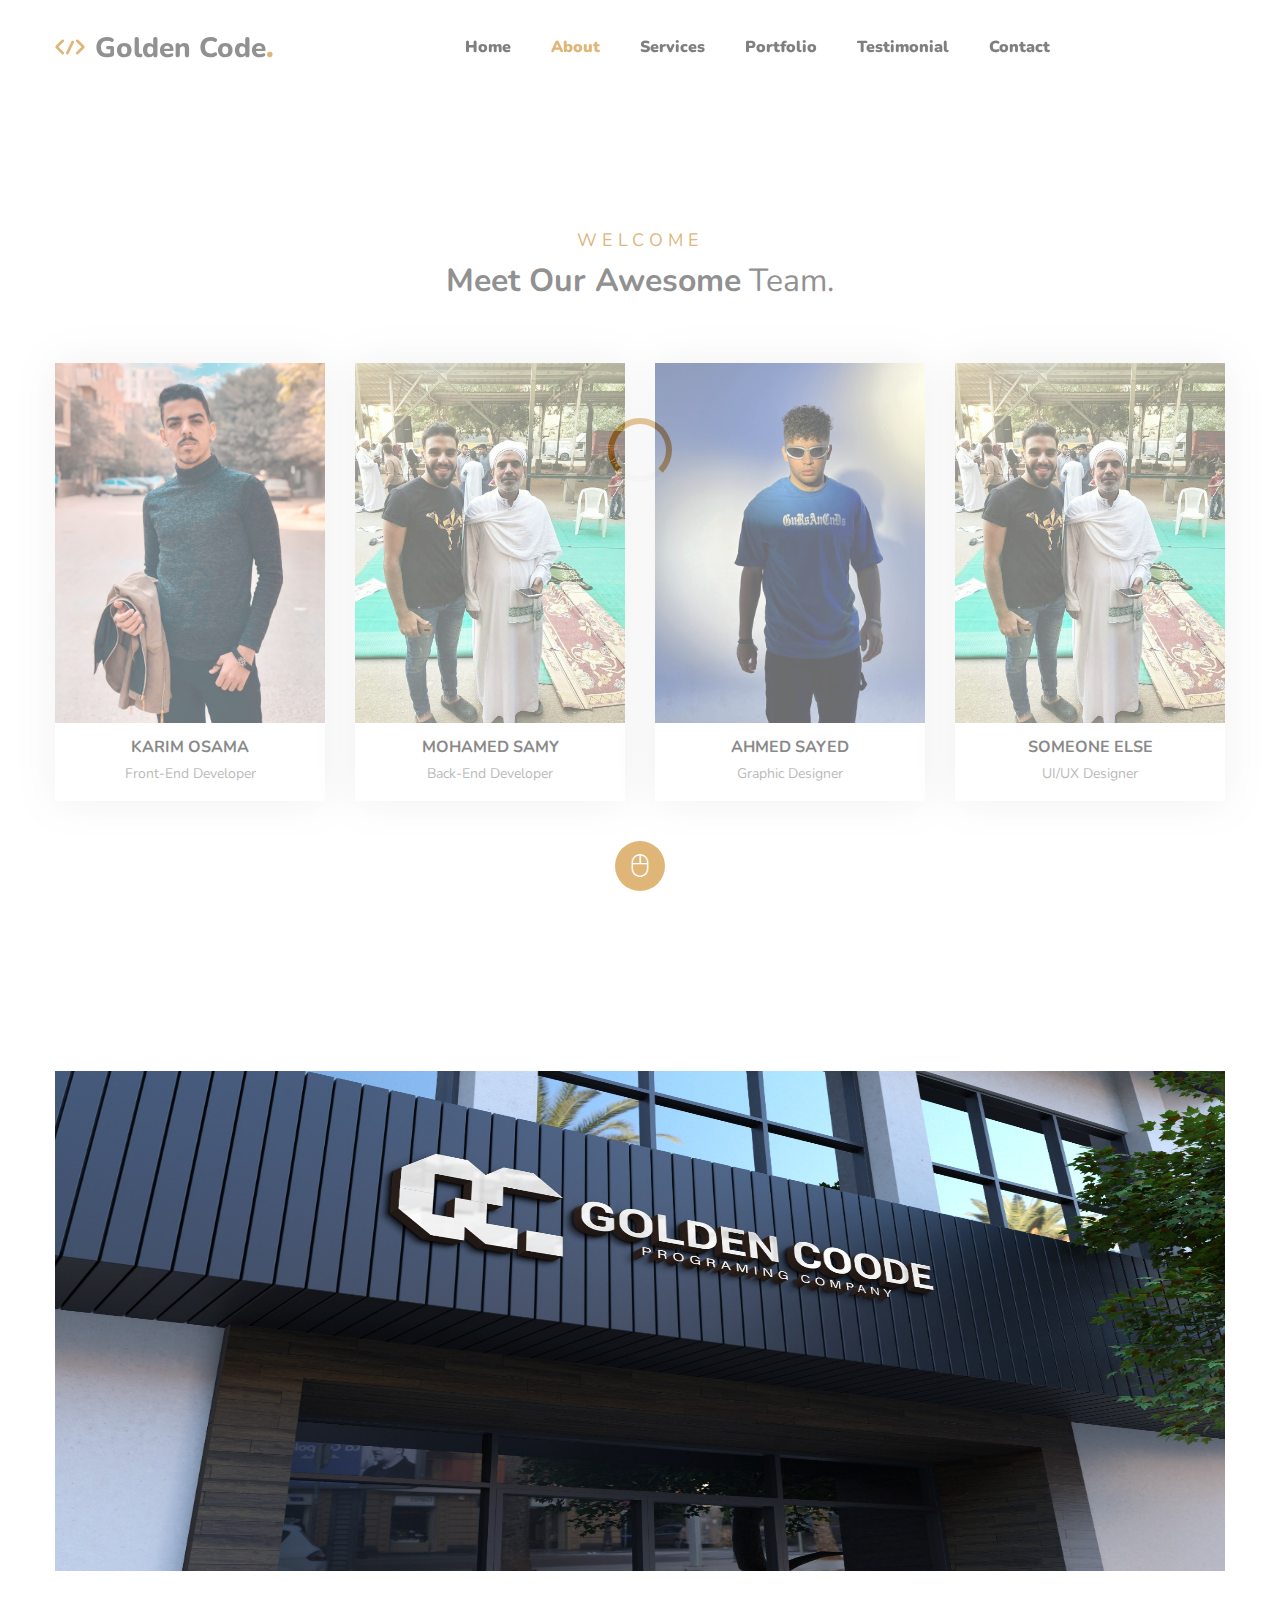
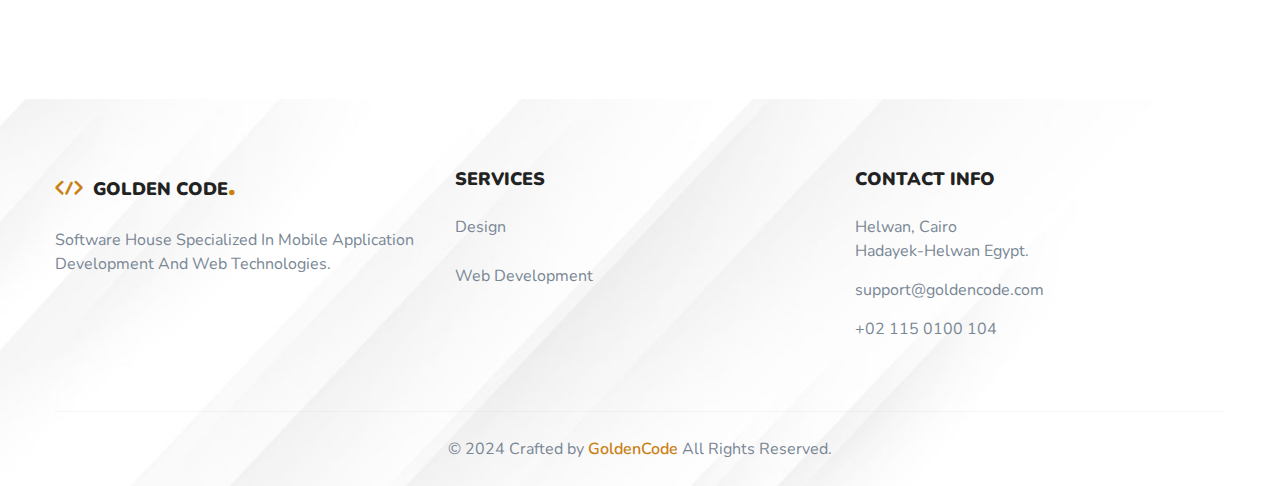
==== about.html @ af9af1d3 "gold" ====
<!doctype html>
<html class="no-js" lang="en">

<head>


    <meta charset="UTF-8">
    <meta name="viewport" content="width=device-width, initial-scale=1">
    <link rel="profile" href="https://gmpg.org/xfn/11">
    <meta name="viewport" content="width=device-width, initial-scale=1, maximum-scale=1">
    <!-- <link rel="shortcut icon" href="https://cems-it.com/wp-content/themes/cems/assets/imgs/fav.png" type="image/png"> -->
    <link rel="alternate" hreflang="ar" href="http://goldencoode.com/">
    <link rel="alternate" hreflang="en" href="http://goldencoode.com/">
    <link rel="alternate" hreflang="x-default" href="http://goldencoode.com">
    <title>Web Design Company In Egypt | Web Development Company In Egypt - Golden Code</title>
    <meta name="description"
        content="we are Golden Code Web Development Company In Egypt and Web Design Company In Egypt ,We provide the best UI/UX Design by following the latest trends of the market.">
    <meta name="robots" content="follow, index, max-snippet:-1, max-video-preview:-1, max-image-preview:large">
    <link rel="canonical" href="http://goldencoode.com/">
    <meta property="og:locale" content="en_US">
    <meta property="og:type" content="website">
    <meta property="og:title"
        content="Web Design Company In Egypt | Web Development Company In Egypt - Golden Code">
    <meta property="og:description"
        content="we are Golden Code Web Development Company In Egypt and Web Design Company In Egypt ,We provide the best UI/UX Design by following the latest trends of the market.">
    <meta property="og:url" content="http://goldencoode.com/">
    <meta property="og:site_name" content="Golden Code">
    <meta property="og:updated_time" content="2022-03-07T11:10:40+00:00">
    <meta property="article:published_time" content="2019-03-04T09:37:21+00:00">
    <meta property="article:modified_time" content="2022-03-07T11:10:40+00:00">
    <meta name="twitter:card" content="summary_large_image">
    <meta name="twitter:title"
        content="Web Design Company In Egypt | Web Development Company In Egypt - Golden Code">
    <meta name="twitter:description"
        content="we are Golden Code Web Development Company In Egypt and Web Design Company In Egypt ,We provide the best UI/UX Design by following the latest trends of the market.">
    <meta name="twitter:label1" content="Written by">
    <meta name="twitter:data1" content="admin">
    <meta name="twitter:label2" content="Time to read">
    <meta name="twitter:data2" content="1 minute">









    <!--====== Title ======-->
    <!-- <title>Golden Code</title> -->

    <meta name="description" content="">
    <meta name="viewport" content="width=device-width, initial-scale=1">

    <!--====== Favicon Icon ======-->
    <link rel="shortcut icon" href="assets/images/licon.svg" type="image/png">

    <!--====== Slick CSS ======-->
    <link rel="stylesheet" href="assets/css/slick.css">

    <!--====== Font Awesome CSS ======-->
    <link rel="stylesheet" href="assets/css/font-awesome.min.css">

    <!--====== Line Icons CSS ======-->
    <link rel="stylesheet" href="assets/css/LineIcons.css">

    <!--====== Animate CSS ======-->
    <link rel="stylesheet" href="assets/css/animate.css">

    <!--====== Magnific Popup CSS ======-->
    <link rel="stylesheet" href="assets/css/magnific-popup.css">

    <!--====== Bootstrap CSS ======-->
    <link rel="stylesheet" href="assets/css/bootstrap.min.css">

    <!--====== Default CSS ======-->
    <link rel="stylesheet" href="assets/css/default.css">

    <!--====== Style CSS ======-->
    <link rel="stylesheet" href="assets/css/style.css">

</head>

<body>
    <!--[if IE]>
    <p class="browserupgrade">You are using an <strong>outdated</strong> browser. Please <a href="https://browsehappy.com/">upgrade your browser</a> to improve your experience and security.</p>
  <![endif]-->


    <!--====== PRELOADER PART START ======-->

    <div class="preloader">
        <div class="loader">
            <div class="ytp-spinner">
                <div class="ytp-spinner-container">
                    <div class="ytp-spinner-rotator">
                        <div class="ytp-spinner-left">
                            <div class="ytp-spinner-circle"></div>
                        </div>
                        <div class="ytp-spinner-right">
                            <div class="ytp-spinner-circle"></div>
                        </div>
                    </div>
                </div>
            </div>
        </div>
    </div>

    <!--====== PRELOADER PART ENDS ======-->

    <!--====== HEADER PART START ======-->

    <header class="header-area">
        <div class="navbar-area headroom">
            <div class="container">
                <div class="row">
                    <div class="col-lg-12">
                        <nav class="navbar navbar-expand-lg">
                            <a class="navbar-brand" href="index.html">
                                <h3><i class="lni lni-code goldi"></i>Golden Code<span class="gold">.</spanc>
                                </h3>
                                <!-- <img src="assets/images/logo.png" alt="Logo"> -->
                            </a>
                            <button class="navbar-toggler" type="button" data-toggle="collapse"
                                data-target="#navbarSupportedContent" aria-controls="navbarSupportedContent"
                                aria-expanded="false" aria-label="Toggle navigation">
                                <span class="toggler-icon"></span>
                                <span class="toggler-icon"></span>
                                <span class="toggler-icon"></span>
                            </button>

                            <div class="collapse navbar-collapse sub-menu-bar" id="navbarSupportedContent">
                                <ul id="nav" class="navbar-nav m-auto">
                                    <li class="nav-item">
                                        <a href="./index.html">Home</a>
                                    </li>
                                    <li class="nav-item active">
                                        <a href="#">About </a>
                                    </li>
                                    <li class="nav-item">
                                        <a href="./index.html#services">Services</a>
                                    </li>
                                    <li class="nav-item">
                                        <a href="./index.html#portfolio">Portfolio</a>
                                    </li>
                                    <li class="nav-item">
                                        <a href="./index.html#testimonial">Testimonial</a>
                                    </li>
                                    <li class="nav-item">
                                        <a href="./index.html#contact">Contact</a>
                                    </li>
                                    <!-- <li class="nav-item dropdown">
                                        <a class="nav-link dropdown-toggle" href="#" id="navbarDropdown2" role="button" data-toggle="dropdown" aria-haspopup="true" aria-expanded="false">
                                        <i class="lni lni-world"></i>
                                        </a>
                                        <div class="dropdown-menu" aria-labelledby="navbarDropdown2">
                                        <a class="dropdown-item" href="./index_ar.html">العربية</a>
                                        <a class="dropdown-item" href="#">English</a>
                                        </div>
                                    </li>    -->
                                </ul>
                            </div> <!-- navbar collapse -->

                            <!-- <div class="navbar-btn d-none d-sm-inline-block">
                                <a class="main-btn" data-scroll-nav="0" href="#pricing">Download</a>
                            </div> -->
                        </nav> <!-- navbar -->
                    </div>
                </div> <!-- row -->
            </div> <!-- container -->
        </div> <!-- navbar area -->
    </header>

    <!--====== HEADER PART ENDS ======-->

    <!--====== ABOUT PART START ======-->

    <section id="about" class="about-area pt-115 pb-5">
        <div class="container">
            <div class="row justify-content-center">
                <div class="col-lg-12 pt-115">
                    <div class="about-title text-center wow fadeInUp pb-5" data-wow-duration="1s" data-wow-delay="0.3s">
                        <h6 class="welcome">WELCOME</h6>
                        <h3 class="title"><span>Meet Our Awesome </span> Team.</h3>
                    </div>
                </div>
                <div class="col-sm-6 col-md-6 col-lg-3">
            <!-- Team Item Starts -->
            <div class="team-item text-center wow fadeInRight" data-wow-delay="0.3s">
              <div class="team-img">
                <img class="img-fluid" src="assets/images/about/cyborg.JPG" alt="karim">
                <div class="team-overlay">
                  <div class="overlay-social-icon text-center">
                    <ul class="social-icons">
                      <li> <a target="_blank" href="https://www.facebook.com/karim.osama.585112/"><i class="lni-facebook-filled" aria-hidden="true"></i></a></li>
                      <li> <a target="_blank" href="https://www.instagram.com/karim_0osama/"><i class="lni-instagram-filled" aria-hidden="true"></i></a></li>
                      <li> <a target="_blank" href="https://cybor9.netlify.app/"><i class="lni-world" aria-hidden="true"></i></a></li>
                    </ul>
                  </div>
                </div>
              </div>
              <div class="info-text">
                <h3><a href="#">Karim Osama</a></h3>
                <p>Front-End Developer</p>
              </div>
            </div>
            <!-- Team Item Ends -->
                </div>
                <div class="col-sm-6 col-md-6 col-lg-3">
                    <!-- Team Item Starts -->
                    <div class="team-item text-center wow fadeInRight" data-wow-delay="0.3s">
                    <div class="team-img">
                        <img class="img-fluid" src="assets/images/about/sharo.jpg" alt="Mohamed Samy">
                        <div class="team-overlay">
                        <div class="overlay-social-icon text-center">
                            <ul class="social-icons">
                            <li> <a target="_blank" href="https://www.facebook.com/sharo5an1"><i class="lni-facebook-filled" aria-hidden="true"></i></a></li>
                            <li> <a target="_blank" href="https://www.instagram.com/mohamed_samy_17/"><i class="lni-instagram-filled" aria-hidden="true"></i></a></li>
                            <li> <a target="_blank" href="#"><i class="lni-world" aria-hidden="true"></i></a></li>
                            </ul>
                        </div>
                        </div>
                    </div>
                    <div class="info-text">
                        <h3><a href="#">Mohamed Samy</a></h3>
                        <p>Back-End Developer</p>
                    </div>
                    </div>
                    <!-- Team Item Ends -->
                </div>
                <div class="col-sm-6 col-md-6 col-lg-3">
                    <!-- Team Item Starts -->
                    <div class="team-item text-center wow fadeInRight" data-wow-delay="0.3s">
                    <div class="team-img">
                        <img class="img-fluid" src="assets/images/about/cyrus.jpg" alt="Cyrus">
                        <div class="team-overlay">
                        <div class="overlay-social-icon text-center">
                            <ul class="social-icons">
                            <li> <a target="_blank" href="https://www.facebook.com/ahmeed.cyrus"><i class="lni-facebook-filled" aria-hidden="true"></i></a></li>
                            <li> <a target="_blank" href="https://www.instagram.com/cyrus.photographer/"><i class="lni-instagram-filled" aria-hidden="true"></i></a></li>
                            <li> <a target="_blank" href="#"><i class="lni-twitter-filled" aria-hidden="true"></i></a></li>
                            </ul>
                        </div>
                        </div>
                    </div>
                    <div class="info-text">
                        <h3><a href="#">Ahmed Sayed</a></h3>
                        <p>Graphic Designer</p>
                    </div>
                    </div>
                    <!-- Team Item Ends -->
                </div>
                <div class="col-sm-6 col-md-6 col-lg-3">
                    <!-- Team Item Starts -->
                    <div class="team-item text-center wow fadeInRight" data-wow-delay="0.3s">
                    <div class="team-img">
                        <img class="img-fluid" src="assets/images/about/sharo.jpg" alt="Cyrus">
                        <div class="team-overlay">
                        <div class="overlay-social-icon text-center">
                            <ul class="social-icons">
                            <li> <a target="_blank" href="https://www.facebook.com/ahmeed.cyrus"><i class="lni-facebook-filled" aria-hidden="true"></i></a></li>
                            <li> <a target="_blank" href="#"><i class="lni-instagram-filled" aria-hidden="true"></i></a></li>
                            <li> <a target="_blank" href="#"><i class="lni-twitter-filled" aria-hidden="true"></i></a></li>
                            </ul>
                        </div>
                        </div>
                    </div>
                    <div class="info-text">
                        <h3><a href="#">SomeOne Else</a></h3>
                        <p>UI/UX Designer</p>
                    </div>
                    </div>
                    <!-- Team Item Ends -->
                </div>

                    <div class="slide-down"><i class="lni lni-mouse"></i></div>
                    
                <div class="col-lg-12 pt-115">
                    <div class="about-title text-center wow fadeInUp pb-3" data-wow-duration="1s" data-wow-delay="0.3s">
                        <h3 class="title"><span>Our Company </span></h3>
                    </div>
                    <div class="company-img">
                        <img src="./assets/images/about/company.jpg" alt="company">
                    </div>
                </div>
                <div class="col-lg-4 col-md-4">
                        <div class="single-contact-info contact-color-2 mt-30 d-flex  wow fadeInUp"
                            data-wow-duration="1s" data-wow-delay="0.6s">
                            <div class="contact-info-icon">
                                <i class="lni-envelope"></i>
                            </div>
                            <div class="contact-info-content media-body">
                                <!-- <p class="text">hello@uideck.com</p> -->
                                <p class="text">support@goldencoode.com</p>
                            </div>
                        </div> <!-- single contact info -->
                    </div>
                    <div class="col-lg-4 col-md-4">
                        <div class="single-contact-info contact-color-3 mt-30 d-flex  wow fadeInUp"
                            data-wow-duration="1s" data-wow-delay="0.9s">
                            <div class="contact-info-icon">
                                <i class="lni-phone"></i>
                            </div>
                            <div class="contact-info-content media-body">
                                <p class="text">+02 115 0100 104</p>
                                <!-- <p class="text">+88 999 5555 444</p> -->
                            </div>
                        </div> <!-- single contact info -->
                    </div>
                    <div class="col-lg-4 col-md-4">
                        <div class="single-contact-info contact-color-3 mt-30 d-flex  wow fadeInUp"
                            data-wow-duration="1s" data-wow-delay="0.9s">
                            <div class="contact-info-icon">
                                <i class="lni-phone"></i>
                            </div>
                            <div class="contact-info-content media-body">
                                <p class="text">+02 112 4762 799</p>
                                <!-- <p class="text">+88 999 5555 444</p> -->
                            </div>
                        </div> <!-- single contact info -->
                    </div>
            </div> <!-- row --> <!-- row -->
        </div> <!-- container -->
    </section>
    <!--====== ABOUT PART ENDS ======-->


    <!--====== FOOTER PART START ======-->

    <footer id="footer" class="footer-area bg_cover" style="background-image: url(assets/images/footer-bg.jpg)">
        <div class="container">
            <div class="footer-widget pt-30 pb-70">
                <div class="row">
                    <div class="col-lg-4 col-sm-6 order-sm-1 order-lg-1">
                        <div class="footer-about pt-40">
                            <a href="#">
                                <div class="footer-title">
                                    <h5 class="title"><i class="lni lni-code goldi"></i>Golden Code<span
                                            class="gold">.</span></h5>
                                </div>
                            </a>
                            <p class="text">Software House Specialized In Mobile Application Development And Web
                                Technologies.</p>
                        </div> <!-- footer about -->
                    </div>
                    <div class="col-lg-4 col-sm-6 order-sm-3 order-lg-2">
                        <div class="footer-link pt-40">
                            <div class="footer-title">
                                <h5 class="title">Services</h5>
                            </div>
                            <ul>
                                <li> <a target="_blank" href="#">Design</a></li>
                                <!-- <li> <a target="_blank" href="#">Digital Marketing</a></li> -->
                                <!-- <li> <a target="_blank" href="#">Ios Analysis</a></li> -->
                                <li> <a target="_blank" href="#">Web Development</a></li>
                            </ul>
                        </div> <!-- footer link -->
                    </div>
                    <!-- <div class="col-lg-3 col-sm-6 order-sm-4 order-lg-3">
                        <div class="footer-link pt-40">
                            <div class="footer-title">
                                <h5 class="title">About Us</h5>
                            </div>
                            <ul>
                                <li> <a target="_blank" href="#">Overview</a></li>
                                <li> <a target="_blank" href="#">Why us</a></li>
                                <li> <a target="_blank" href="#">Awards & Recognitions</a></li>
                                <li> <a target="_blank" href="#">Team</a></li>
                            </ul>
                        </div>
                    </div> -->
                    <div class="col-lg-4 col-sm-6 order-sm-2 order-lg-4">
                        <div class="footer-contact pt-40">
                            <div class="footer-title">
                                <h5 class="title">Contact Info</h5>
                            </div>
                            <div class="contact pt-10">
                                <p class="text">Helwan, Cairo<br>
                                    Hadayek-Helwan Egypt.</p>
                                <p class="text">support@goldencode.com</p>
                                <p class="text">+02 115 0100 104</p>
                                <!-- <p class="text">+02 112 4762 799 </p> -->

                                <!-- <ul class="social mt-40">
                                    <li> <a target="_blank" href="#"><i class="lni-facebook"></i></a></li>
                                    <li> <a target="_blank" href="#"><i class="lni-twitter"></i></a></li>
                                    <li> <a target="_blank" href="#"><i class="lni-instagram"></i></a></li>
                                    <li> <a target="_blank" href="#"><i class="lni-linkedin"></i></a></li>
                                </ul> -->
                            </div> <!-- contact -->
                        </div> <!-- footer contact -->
                    </div>
                </div> <!-- row -->
            </div> <!-- footer widget -->
            <div class="footer-copyright text-center">
                <p class="text">© 2024 Crafted by <a href="https://goldencode.com" rel="nofollow">GoldenCode</a> All
                    Rights
                    Reserved.</p>
            </div>
        </div> <!-- container -->
    </footer>

    <!--====== FOOTER PART ENDS ======-->

    <!--====== Dark Mode ======-->

    <!-- <button class="dark-btn"><i class="lni lni-night"></i></button> -->

    <!--====== Dark Mode ======-->

    <!--====== BACK TOP TOP PART START ======-->

    <a href="#" class="back-to-top"><i class="lni-chevron-up"></i></a>

    <!--====== BACK TOP TOP PART ENDS ======-->




    <!--====== Jquery js ======-->
    <script src="assets/js/vendor/jquery-1.12.4.min.js"></script>
    <script src="assets/js/vendor/modernizr-3.7.1.min.js"></script>

    <!--====== Bootstrap js ======-->
    <script src="assets/js/popper.min.js"></script>
    <script src="assets/js/bootstrap.min.js"></script>

    <!--====== Slick js ======-->
    <script src="assets/js/slick.min.js"></script>

    <!--====== Isotope js ======-->
    <script src="assets/js/imagesloaded.pkgd.min.js"></script>
    <script src="assets/js/isotope.pkgd.min.js"></script>

    <!--====== Counter Up js ======-->
    <script src="assets/js/waypoints.min.js"></script>
    <script src="assets/js/jquery.counterup.min.js"></script>

    <!--====== Circles js ======-->
    <script src="assets/js/circles.min.js"></script>

    <!--====== Appear js ======-->
    <script src="assets/js/jquery.appear.min.js"></script>

    <!--====== WOW js ======-->
    <script src="assets/js/wow.min.js"></script>

    <!--====== Headroom js ======-->
    <script src="assets/js/headroom.min.js"></script>

    <!--====== Jquery Nav js ======-->
    <script src="assets/js/jquery.nav.js"></script>

    <!--====== Scroll It js ======-->
    <script src="assets/js/scrollIt.min.js"></script>

    <!--====== Magnific Popup js ======-->
    <script src="assets/js/jquery.magnific-popup.min.js"></script>

    <!--====== Main js ======-->
    <script src="assets/js/main.js"></script>

</body>

</html>
---- assets/css/default.css ----
/* Deafult Margin & Padding */
/*-- Margin Top --*/
.mt-5 {
	margin-top: 5px;
}
.mt-10 {
	margin-top: 10px;
}
.mt-15 {
	margin-top: 15px;
}
.mt-20 {
	margin-top: 20px;
}
.mt-25 {
	margin-top: 25px;
}
.mt-30 {
	margin-top: 30px;
}
.mt-35 {
	margin-top: 35px;
}
.mt-40 {
	margin-top: 40px;
}
.mt-45 {
	margin-top: 45px;
}
.mt-50 {
	margin-top: 50px;
}
.mt-55 {
	margin-top: 55px;
}
.mt-60 {
	margin-top: 60px;
}
.mt-65 {
	margin-top: 65px;
}
.mt-70 {
	margin-top: 70px;
}
.mt-75 {
	margin-top: 75px;
}
.mt-80 {
	margin-top: 80px;
}
.mt-85 {
	margin-top: 85px;
}
.mt-90 {
	margin-top: 90px;
}
.mt-95 {
	margin-top: 95px;
}
.mt-100 {
	margin-top: 100px;
}
.mt-105 {
	margin-top: 105px;
}
.mt-110 {
	margin-top: 110px;
}
.mt-115 {
	margin-top: 115px;
}
.mt-120 {
	margin-top: 120px;
}
.mt-125 {
	margin-top: 125px;
}
.mt-130 {
	margin-top: 130px;
}
.mt-135 {
	margin-top: 135px;
}
.mt-140 {
	margin-top: 140px;
}
.mt-145 {
	margin-top: 145px;
}
.mt-150 {
	margin-top: 150px;
}
.mt-155 {
	margin-top: 155px;
}
.mt-160 {
	margin-top: 160px;
}
.mt-165 {
	margin-top: 165px;
}
.mt-170 {
	margin-top: 170px;
}
.mt-175 {
	margin-top: 175px;
}
.mt-180 {
	margin-top: 180px;
}
.mt-185 {
	margin-top: 185px;
}
.mt-190 {
	margin-top: 190px;
}
.mt-195 {
	margin-top: 195px;
}
.mt-200 {
	margin-top: 200px;
}
/*-- Margin Bottom --*/

.mb-5 {
	margin-bottom: 5px;
}
.mb-10 {
	margin-bottom: 10px;
}
.mb-15 {
	margin-bottom: 15px;
}
.mb-20 {
	margin-bottom: 20px;
}
.mb-25 {
	margin-bottom: 25px;
}
.mb-30 {
	margin-bottom: 30px;
}
.mb-35 {
	margin-bottom: 35px;
}
.mb-40 {
	margin-bottom: 40px;
}
.mb-45 {
	margin-bottom: 45px;
}
.mb-50 {
	margin-bottom: 50px;
}
.mb-55 {
	margin-bottom: 55px;
}
.mb-60 {
	margin-bottom: 60px;
}
.mb-65 {
	margin-bottom: 65px;
}
.mb-70 {
	margin-bottom: 70px;
}
.mb-75 {
	margin-bottom: 75px;
}
.mb-80 {
	margin-bottom: 80px;
}
.mb-85 {
	margin-bottom: 85px;
}
.mb-90 {
	margin-bottom: 90px;
}
.mb-95 {
	margin-bottom: 95px;
}
.mb-100 {
	margin-bottom: 100px;
}
.mb-105 {
	margin-bottom: 105px;
}
.mb-110 {
	margin-bottom: 110px;
}
.mb-115 {
	margin-bottom: 115px;
}
.mb-120 {
	margin-bottom: 120px;
}
.mb-125 {
	margin-bottom: 125px;
}
.mb-130 {
	margin-bottom: 130px;
}
.mb-135 {
	margin-bottom: 135px;
}
.mb-140 {
	margin-bottom: 140px;
}
.mb-145 {
	margin-bottom: 145px;
}
.mb-150 {
	margin-bottom: 150px;
}
.mb-155 {
	margin-bottom: 155px;
}
.mb-160 {
	margin-bottom: 160px;
}
.mb-165 {
	margin-bottom: 165px;
}
.mb-170 {
	margin-bottom: 170px;
}
.mb-175 {
	margin-bottom: 175px;
}
.mb-180 {
	margin-bottom: 180px;
}
.mb-185 {
	margin-bottom: 185px;
}
.mb-190 {
	margin-bottom: 190px;
}
.mb-195 {
	margin-bottom: 195px;
}
.mb-200 {
	margin-bottom: 200px;
}
/*-- margin left --*/
.ml-5 {
	margin-left: 5px;
}
.ml-10 {
	margin-left: 10px;
}
.ml-15 {
	margin-left: 15px;
}
.ml-20 {
	margin-left: 20px;
}
.ml-25 {
	margin-left: 25px;
}
.ml-30 {
	margin-left: 30px;
}
.ml-35 {
	margin-left: 35px;
}
.ml-40 {
	margin-left: 40px;
}
.ml-45 {
	margin-left: 45px;
}
.ml-50 {
	margin-left: 50px;
}
.ml-55 {
	margin-left: 55px;
}
.ml-60 {
	margin-left: 60px;
}
.ml-65 {
	margin-left: 65px;
}
.ml-70 {
	margin-left: 70px;
}
.ml-75 {
	margin-left: 75px;
}
.ml-80 {
	margin-left: 80px;
}
.ml-85 {
	margin-left: 85px;
}
.ml-90 {
	margin-left: 90px;
}
.ml-95 {
	margin-left: 95px;
}
.ml-100 {
	margin-left: 100px;
}
.ml-105 {
	margin-left: 105px;
}
.ml-110 {
	margin-left: 110px;
}
.ml-115 {
	margin-left: 115px;
}
.ml-120 {
	margin-left: 120px;
}
.ml-125 {
	margin-left: 125px;
}
.ml-130 {
	margin-left: 130px;
}
.ml-135 {
	margin-left: 135px;
}
.ml-140 {
	margin-left: 140px;
}
.ml-145 {
	margin-left: 145px;
}
.ml-150 {
	margin-left: 150px;
}
.ml-155 {
	margin-left: 155px;
}
.ml-160 {
	margin-left: 160px;
}
.ml-165 {
	margin-left: 165px;
}
.ml-170 {
	margin-left: 170px;
}
.ml-175 {
	margin-left: 175px;
}
.ml-180 {
	margin-left: 180px;
}
.ml-185 {
	margin-left: 185px;
}
.ml-190 {
	margin-left: 190px;
}
.ml-195 {
	margin-left: 195px;
}
.ml-200 {
	margin-left: 200px;
}
/*-- margin right --*/
.mr-5 {
	margin-right: 5px;
}
.mr-10 {
	margin-right: 10px;
}
.mr-15 {
	margin-right: 15px;
}
.mr-20 {
	margin-right: 20px;
}
.mr-25 {
	margin-right: 25px;
}
.mr-30 {
	margin-right: 30px;
}
.mr-35 {
	margin-right: 35px;
}
.mr-40 {
	margin-right: 40px;
}
.mr-45 {
	margin-right: 45px;
}
.mr-50 {
	margin-right: 50px;
}
.mr-55 {
	margin-right: 55px;
}
.mr-60 {
	margin-right: 60px;
}
.mr-65 {
	margin-right: 65px;
}
.mr-70 {
	margin-right: 70px;
}
.mr-75 {
	margin-right: 75px;
}
.mr-80 {
	margin-right: 80px;
}
.mr-85 {
	margin-right: 85px;
}
.mr-90 {
	margin-right: 90px;
}
.mr-95 {
	margin-right: 95px;
}
.mr-100 {
	margin-right: 100px;
}
.mr-105 {
	margin-right: 105px;
}
.mr-110 {
	margin-right: 110px;
}
.mr-115 {
	margin-right: 115px;
}
.mr-120 {
	margin-right: 120px;
}
.mr-125 {
	margin-right: 125px;
}
.mr-130 {
	margin-right: 130px;
}
.mr-135 {
	margin-right: 135px;
}
.mr-140 {
	margin-right: 140px;
}
.mr-145 {
	margin-right: 145px;
}
.mr-150 {
	margin-right: 150px;
}
.mr-155 {
	margin-right: 155px;
}
.mr-160 {
	margin-right: 160px;
}
.mr-165 {
	margin-right: 165px;
}
.mr-170 {
	margin-right: 170px;
}
.mr-175 {
	margin-right: 175px;
}
.mr-180 {
	margin-right: 180px;
}
.mr-185 {
	margin-right: 185px;
}
.mr-190 {
	margin-right: 190px;
}
.mr-195 {
	margin-right: 195px;
}
.mr-200 {
	margin-right: 200px;
}


/*-- Padding Top --*/

.pt-5 {
	padding-top: 5px;
}
.pt-10 {
	padding-top: 10px;
}
.pt-15 {
	padding-top: 15px;
}
.pt-20 {
	padding-top: 20px;
}
.pt-25 {
	padding-top: 25px;
}
.pt-30 {
	padding-top: 30px;
}
.pt-35 {
	padding-top: 35px;
}
.pt-40 {
	padding-top: 40px;
}
.pt-45 {
	padding-top: 45px;
}
.pt-50 {
	padding-top: 50px;
}
.pt-55 {
	padding-top: 55px;
}
.pt-60 {
	padding-top: 60px;
}
.pt-65 {
	padding-top: 65px;
}
.pt-70 {
	padding-top: 70px;
}
.pt-75 {
	padding-top: 75px;
}
.pt-80 {
	padding-top: 80px;
}
.pt-85 {
	padding-top: 85px;
}
.pt-90 {
	padding-top: 90px;
}
.pt-95 {
	padding-top: 95px;
}
.pt-100 {
	padding-top: 100px;
}
.pt-105 {
	padding-top: 105px;
}
.pt-110 {
	padding-top: 110px;
}
.pt-115 {
	padding-top: 115px;
}
.pt-120 {
	padding-top: 120px;
}
.pt-125 {
	padding-top: 125px;
}
.pt-130 {
	padding-top: 130px;
}
.pt-135 {
	padding-top: 135px;
}
.pt-140 {
	padding-top: 140px;
}
.pt-145 {
	padding-top: 145px;
}
.pt-150 {
	padding-top: 150px;
}
.pt-155 {
	padding-top: 155px;
}
.pt-160 {
	padding-top: 160px;
}
.pt-165 {
	padding-top: 165px;
}
.pt-170 {
	padding-top: 170px;
}
.pt-175 {
	padding-top: 175px;
}
.pt-180 {
	padding-top: 180px;
}
.pt-185 {
	padding-top: 185px;
}
.pt-190 {
	padding-top: 190px;
}
.pt-195 {
	padding-top: 195px;
}
.pt-200 {
	padding-top: 200px;
}
/*-- Padding Bottom --*/

.pb-5 {
	padding-bottom: 5px;
}
.pb-10 {
	padding-bottom: 10px;
}
.pb-15 {
	padding-bottom: 15px;
}
.pb-20 {
	padding-bottom: 20px;
}
.pb-25 {
	padding-bottom: 25px;
}
.pb-30 {
	padding-bottom: 30px;
}
.pb-35 {
	padding-bottom: 35px;
}
.pb-40 {
	padding-bottom: 40px;
}
.pb-45 {
	padding-bottom: 45px;
}
.pb-50 {
	padding-bottom: 50px;
}
.pb-55 {
	padding-bottom: 55px;
}
.pb-60 {
	padding-bottom: 60px;
}
.pb-65 {
	padding-bottom: 65px;
}
.pb-70 {
	padding-bottom: 70px;
}
.pb-75 {
	padding-bottom: 75px;
}
.pb-80 {
	padding-bottom: 80px;
}
.pb-85 {
	padding-bottom: 85px;
}
.pb-90 {
	padding-bottom: 90px;
}
.pb-95 {
	padding-bottom: 95px;
}
.pb-100 {
	padding-bottom: 100px;
}
.pb-105 {
	padding-bottom: 105px;
}
.pb-110 {
	padding-bottom: 110px;
}
.pb-115 {
	padding-bottom: 115px;
}
.pb-120 {
	padding-bottom: 120px;
}
.pb-125 {
	padding-bottom: 125px;
}
.pb-130 {
	padding-bottom: 130px;
}
.pb-135 {
	padding-bottom: 135px;
}
.pb-140 {
	padding-bottom: 140px;
}
.pb-145 {
	padding-bottom: 145px;
}
.pb-150 {
	padding-bottom: 150px;
}
.pb-155 {
	padding-bottom: 155px;
}
.pb-160 {
	padding-bottom: 160px;
}
.pb-165 {
	padding-bottom: 165px;
}
.pb-170 {
	padding-bottom: 170px;
}
.pb-175 {
	padding-bottom: 175px;
}
.pb-180 {
	padding-bottom: 180px;
}
.pb-185 {
	padding-bottom: 185px;
}
.pb-190 {
	padding-bottom: 190px;
}
.pb-195 {
	padding-bottom: 195px;
}
.pb-200 {
	padding-bottom: 200px;
}

/*-- Padding left --*/

.pl-0 {
	padding-left: 0px;
}
.pl-5 {
	padding-left: 5px;
}
.pl-10 {
	padding-left: 10px;
}
.pl-15 {
	padding-left: 15px;
}
.pl-20 {
	padding-left: 20px;
}
.pl-25 {
	padding-left: 25px;
}
.pl-30 {
	padding-left: 30px;
}
.pl-35 {
	padding-left: 35px;
}
.pl-40 {
	padding-left: 40px;
}
.pl-45 {
	padding-left: 45px;
}
.pl-50 {
	padding-left: 50px;
}
.pl-55 {
	padding-left: 55px;
}
.pl-60 {
	padding-left: 60px;
}
.pl-65 {
	padding-left: 65px;
}
.pl-70 {
	padding-left: 70px;
}
.pl-75 {
	padding-left: 75px;
}
.pl-80 {
	padding-left: 80px;
}
.pl-85 {
	padding-left: 85px;
}
.pl-90 {
	padding-left: 90px;
}
.pl-100 {
	padding-left: 100px;
}
.pl-105 {
	padding-left: 105px;
}
.pl-110 {
	padding-left: 110px;
}
.pl-115 {
	padding-left: 115px;
}
.pl-120 {
	padding-left: 120px;
}
.pl-125 {
	padding-left: 125px;
}
/*-- Padding right --*/

.pr-0 {
	padding-right: 0px;
}
.pr-5 {
	padding-right: 5px;
}
.pr-10 {
	padding-right: 10px;
}
.pr-15 {
	padding-right: 15px;
}
.pr-20 {
	padding-right: 20px;
}
.pr-25 {
	padding-right: 25px;
}
.pr-30 {
	padding-right: 30px;
}
.pr-35 {
	padding-right: 35px;
}
.pr-40 {
	padding-right: 40px;
}
.pr-45 {
	padding-right: 45px;
}
.pr-50 {
	padding-right: 50px;
}
.pr-55 {
	padding-right: 55px;
}
.pr-60 {
	padding-right: 60px;
}
.pr-65 {
	padding-right: 65px;
}
.pr-70 {
	padding-right: 70px;
}
.pr-75 {
	padding-right: 75px;
}
.pr-80 {
	padding-right: 80px;
}
.pr-85 {
	padding-right: 85px;
}
.pr-90 {
	padding-right: 90px;
}
.pr-95 {
	padding-right: 95px;
}
.pr-100 {
	padding-right: 100px;
}
.pr-105 {
	padding-right: 105px;
}
/* Background Color */

.gray-bg {
	background: #f6f6f6;
}
.white-bg {
	background: #fff;
}
.black-bg {
	background: #222;
}
/* Color */

.white {
	color: #fff;
}
.black {
	color: #222;
}
/* black overlay */

[data-overlay] {
	position: relative;
}
[data-overlay]::before {
	background: #000 none repeat scroll 0 0;
	content: "";
	height: 100%;
	left: 0;
	position: absolute;
	top: 0;
	width: 100%;
	z-index: 1;
}
[data-overlay="3"]::before {
	opacity: 0.3;
}
[data-overlay="4"]::before {
	opacity: 0.4;
}
[data-overlay="5"]::before {
	opacity: 0.5;
}
[data-overlay="6"]::before {
	opacity: 0.6;
}
[data-overlay="7"]::before {
	opacity: 0.7;
}
[data-overlay="8"]::before {
	opacity: 0.8;
}
[data-overlay="9"]::before {
	opacity: 0.9;
}
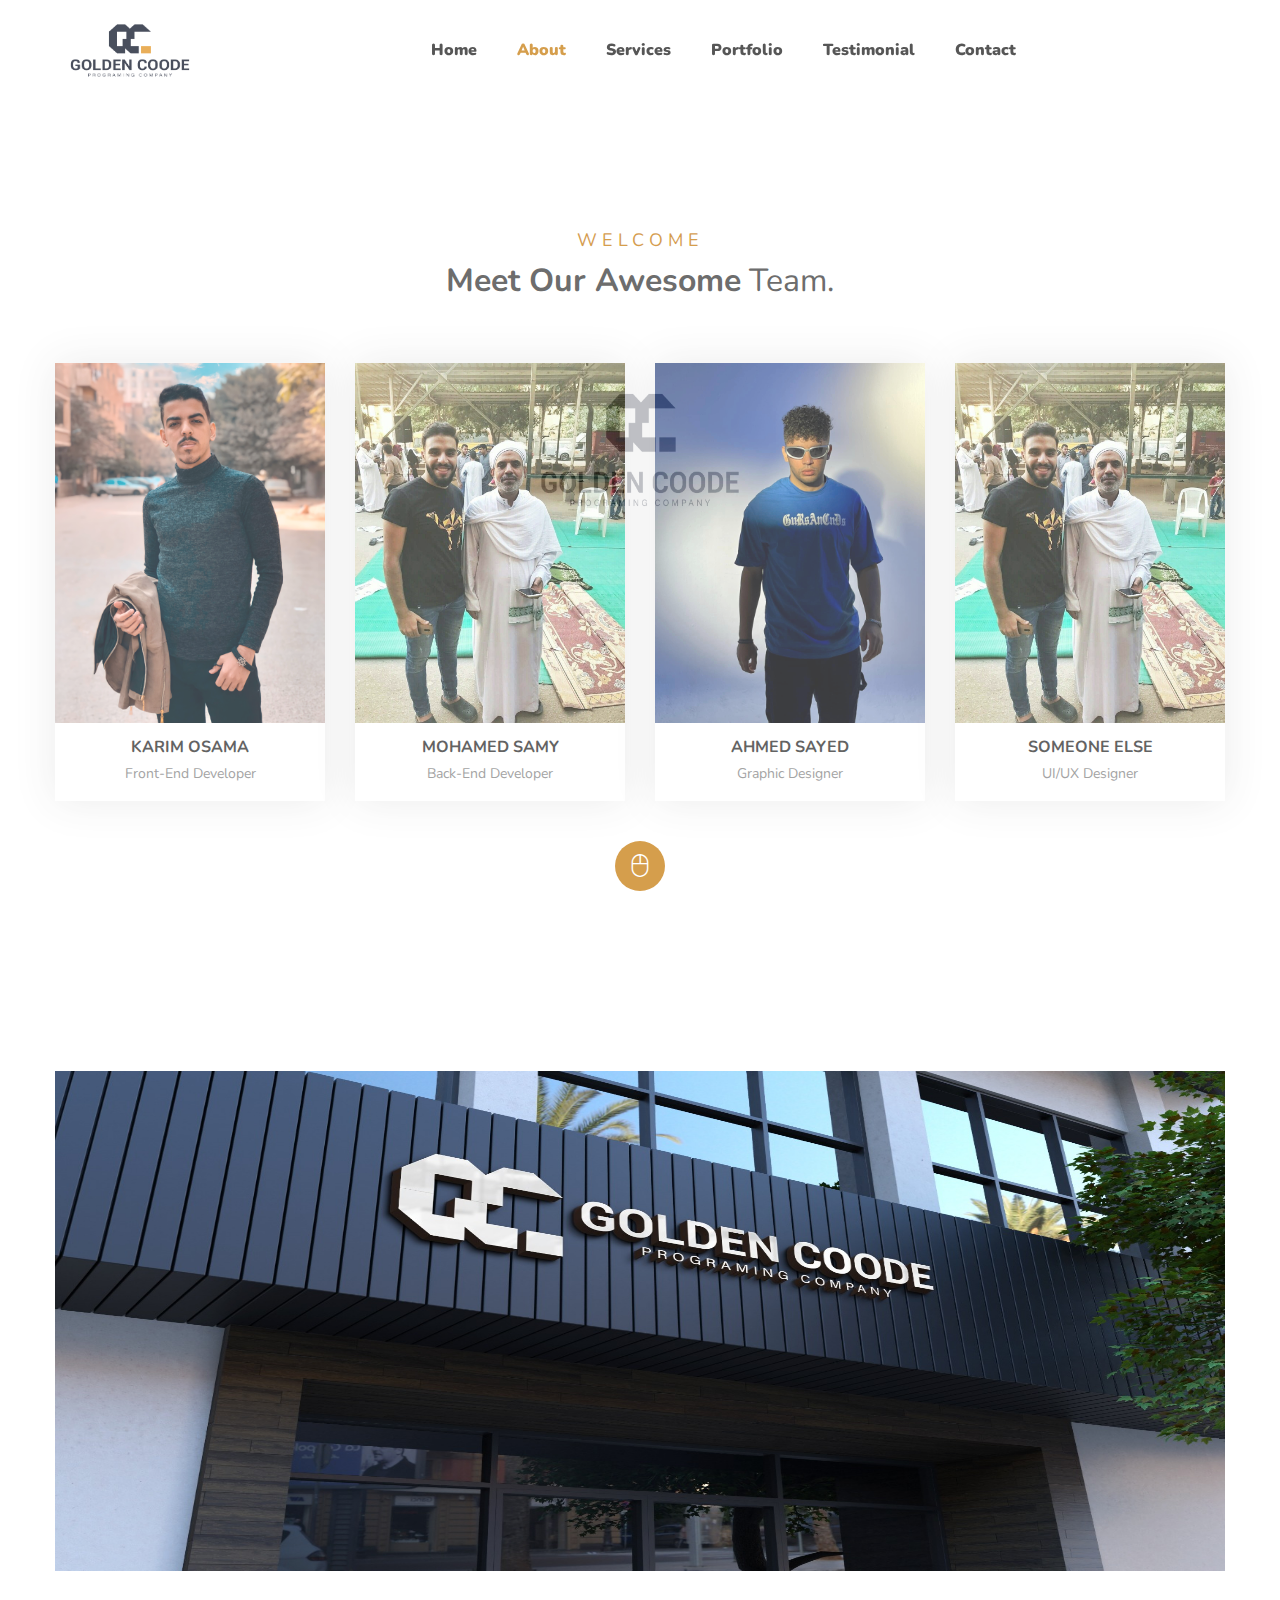
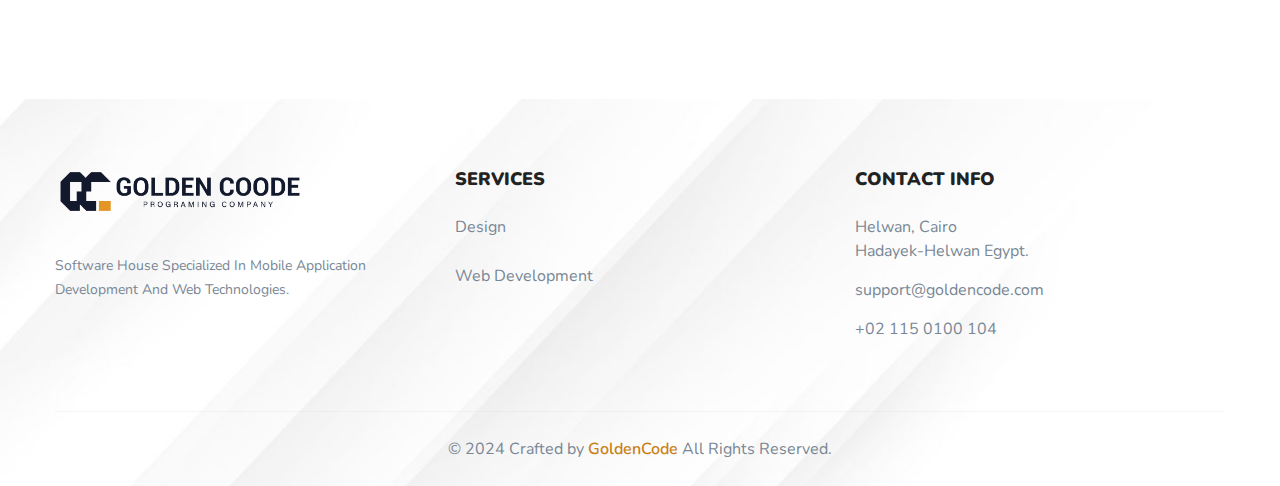
==== commit 527d7835: "logos" ====
--- a/about.html
+++ b/about.html
@@ -91,7 +91,7 @@
 
     <div class="preloader">
         <div class="loader">
-            <div class="ytp-spinner">
+            <!-- <div class="ytp-spinner">
                 <div class="ytp-spinner-container">
                     <div class="ytp-spinner-rotator">
                         <div class="ytp-spinner-left">
@@ -102,7 +102,8 @@
                         </div>
                     </div>
                 </div>
-            </div>
+            </div> -->
+            <img class="logogc" src="./assets/images/logo5.png" alt="logo">
         </div>
     </div>
 
@@ -117,8 +118,7 @@
                     <div class="col-lg-12">
                         <nav class="navbar navbar-expand-lg">
                             <a class="navbar-brand" href="index.html">
-                                <h3><i class="lni lni-code goldi"></i>Golden Code<span class="gold">.</spanc>
-                                </h3>
+                                <img class="logogc" src="./assets/images/logo2.png" alt="logo">
                                 <!-- <img src="assets/images/logo.png" alt="Logo"> -->
                             </a>
                             <button class="navbar-toggler" type="button" data-toggle="collapse"
@@ -332,15 +332,13 @@
             <div class="footer-widget pt-30 pb-70">
                 <div class="row">
                     <div class="col-lg-4 col-sm-6 order-sm-1 order-lg-1">
-                        <div class="footer-about pt-40">
+                        <div class="footer-about">
                             <a href="#">
                                 <div class="footer-title">
-                                    <h5 class="title"><i class="lni lni-code goldi"></i>Golden Code<span
-                                            class="gold">.</span></h5>
+                                    <img class="logogc" src="./assets/images/logo3.png" alt="logo">
                                 </div>
                             </a>
-                            <p class="text">Software House Specialized In Mobile Application Development And Web
-                                Technologies.</p>
+                            <p>Software House Specialized In Mobile Application Development And Web Technologies.</p>
                         </div> <!-- footer about -->
                     </div>
                     <div class="col-lg-4 col-sm-6 order-sm-3 order-lg-2">
@@ -349,10 +347,10 @@
                                 <h5 class="title">Services</h5>
                             </div>
                             <ul>
-                                <li> <a target="_blank" href="#">Design</a></li>
-                                <!-- <li> <a target="_blank" href="#">Digital Marketing</a></li> -->
-                                <!-- <li> <a target="_blank" href="#">Ios Analysis</a></li> -->
-                                <li> <a target="_blank" href="#">Web Development</a></li>
+                                <li><a href="#">Design</a></li>
+                                <!-- <li><a href="#">Digital Marketing</a></li> -->
+                                <!-- <li><a href="#">Ios Analysis</a></li> -->
+                                <li><a href="#">Web Development</a></li>
                             </ul>
                         </div> <!-- footer link -->
                     </div>
@@ -362,10 +360,10 @@
                                 <h5 class="title">About Us</h5>
                             </div>
                             <ul>
-                                <li> <a target="_blank" href="#">Overview</a></li>
-                                <li> <a target="_blank" href="#">Why us</a></li>
-                                <li> <a target="_blank" href="#">Awards & Recognitions</a></li>
-                                <li> <a target="_blank" href="#">Team</a></li>
+                                <li><a href="#">Overview</a></li>
+                                <li><a href="#">Why us</a></li>
+                                <li><a href="#">Awards & Recognitions</a></li>
+                                <li><a href="#">Team</a></li>
                             </ul>
                         </div>
                     </div> -->
@@ -382,10 +380,10 @@
                                 <!-- <p class="text">+02 112 4762 799 </p> -->
 
                                 <!-- <ul class="social mt-40">
-                                    <li> <a target="_blank" href="#"><i class="lni-facebook"></i></a></li>
-                                    <li> <a target="_blank" href="#"><i class="lni-twitter"></i></a></li>
-                                    <li> <a target="_blank" href="#"><i class="lni-instagram"></i></a></li>
-                                    <li> <a target="_blank" href="#"><i class="lni-linkedin"></i></a></li>
+                                    <li><a href="#"><i class="lni-facebook"></i></a></li>
+                                    <li><a href="#"><i class="lni-twitter"></i></a></li>
+                                    <li><a href="#"><i class="lni-instagram"></i></a></li>
+                                    <li><a href="#"><i class="lni-linkedin"></i></a></li>
                                 </ul> -->
                             </div> <!-- contact -->
                         </div> <!-- footer contact -->
--- a/assets/css/style.css
+++ b/assets/css/style.css
@@ -212,11 +212,21 @@
   margin-right: 10px;
   transform: translateY(5px);
 }
-.navbar-brand .goldi {
-  margin-right: 10px;
-  font-size: 30px;
-  transform: translateY(3px);
-}
+
+.logogc {
+  width: 150px;
+  height: 125px;
+}
+footer .logogc {
+  width: 300px;
+  transform: translateX(-25px);
+}
+
+.loader .logogc {
+  width: 250px;
+  height: 250px;
+}
+
 .section-title .title {
   font-size: 18px;
   line-height: 1.6;
@@ -616,12 +626,15 @@
   top: 0;
   left: 0;
   width: 100%;
+  height: 100px;
   z-index: 99;
   -webkit-transition: all 0.3s ease-out 0s;
   -moz-transition: all 0.3s ease-out 0s;
   -ms-transition: all 0.3s ease-out 0s;
   -o-transition: all 0.3s ease-out 0s;
   transition: all 0.3s ease-out 0s;
+  display: flex;
+  align-items: center;
 }
 
 .headroom {
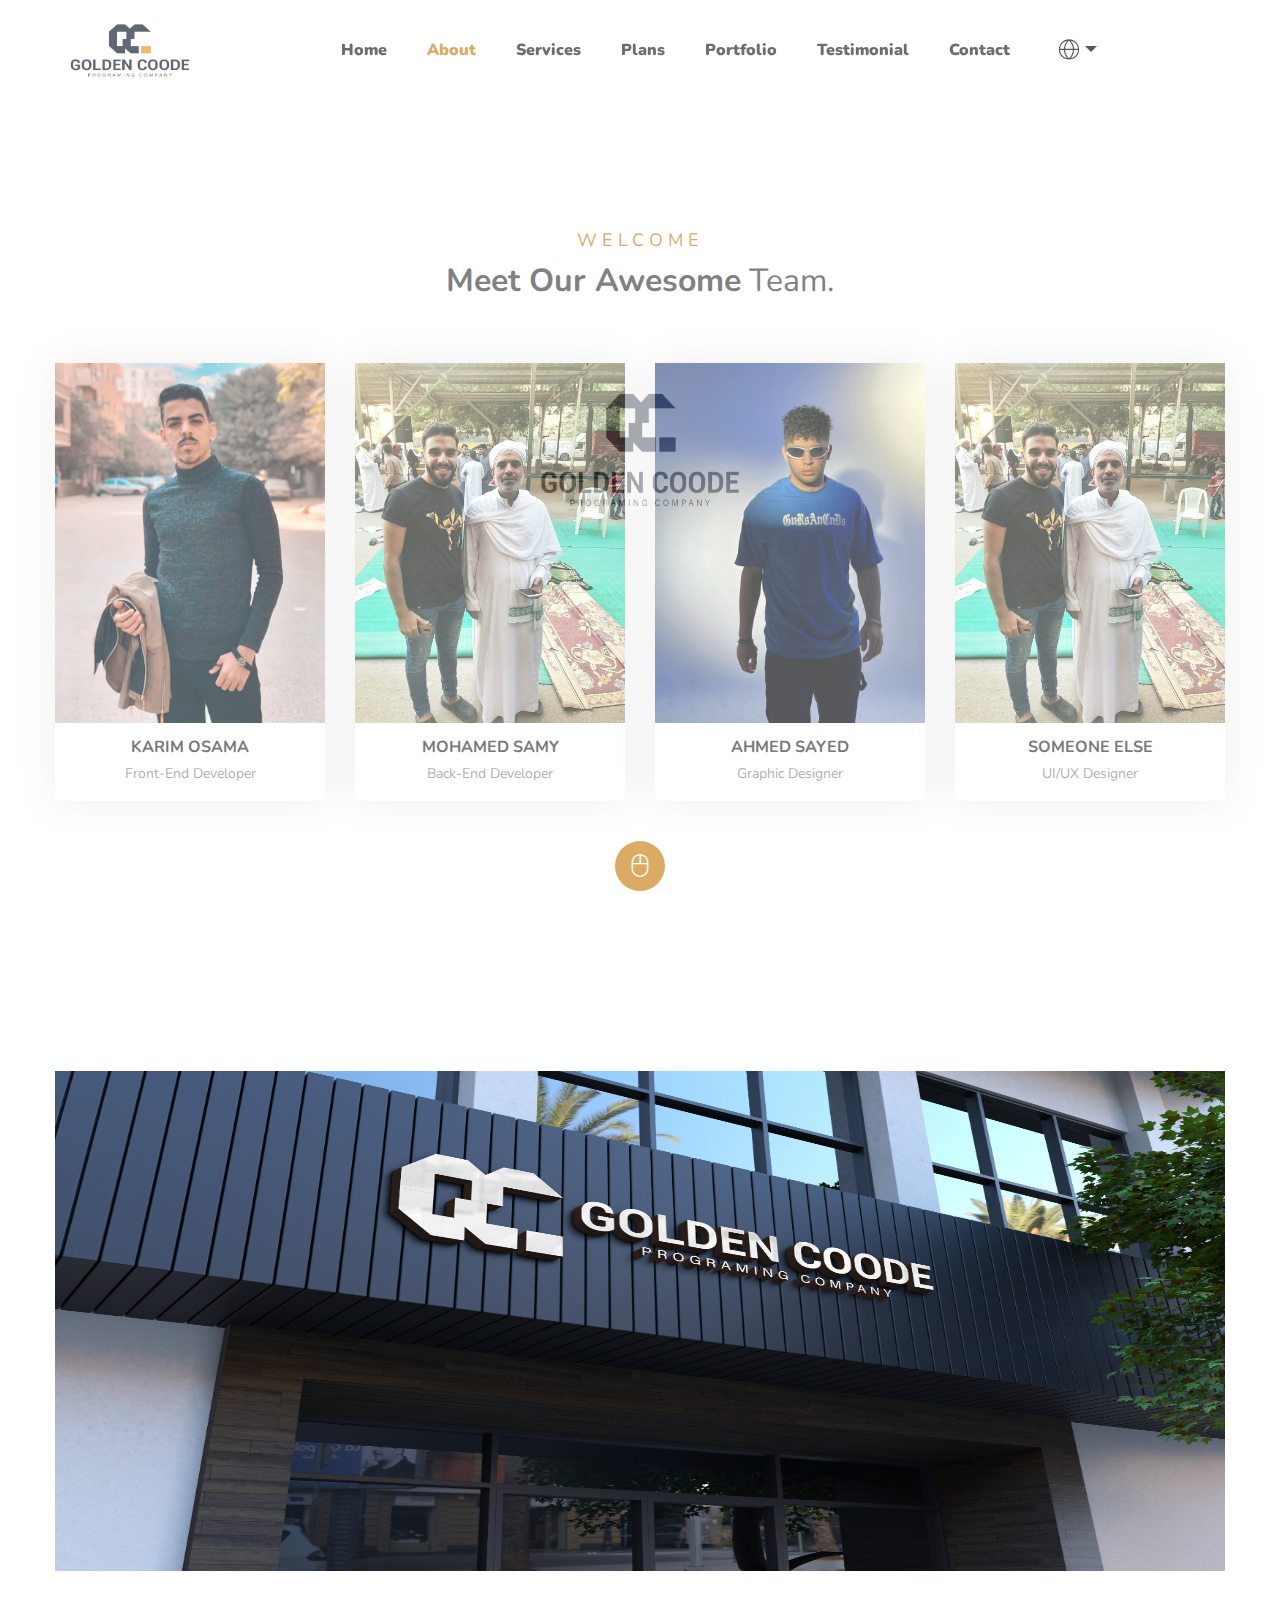
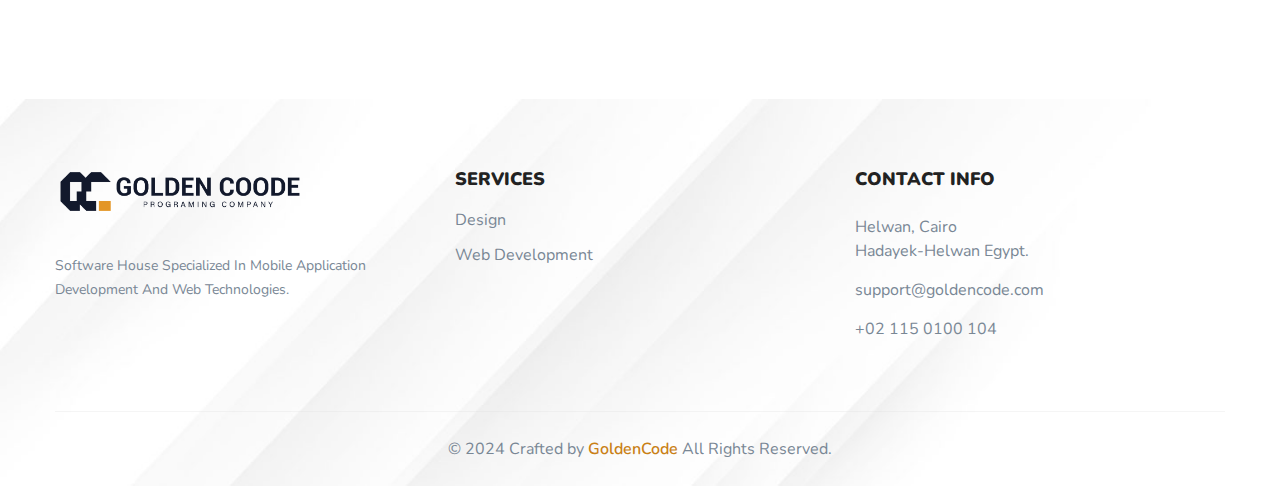
==== commit 5644c0f0: "logolink" ====
--- a/about.html
+++ b/about.html
@@ -141,6 +141,9 @@
                                         <a href="./index.html#services">Services</a>
                                     </li>
                                     <li class="nav-item">
+                                        <a href="./pricing.html">Plans</a>
+                                    </li>
+                                    <li class="nav-item">
                                         <a href="./index.html#portfolio">Portfolio</a>
                                     </li>
                                     <li class="nav-item">
@@ -149,15 +152,15 @@
                                     <li class="nav-item">
                                         <a href="./index.html#contact">Contact</a>
                                     </li>
-                                    <!-- <li class="nav-item dropdown">
+                                    <li class="nav-item dropdown">
                                         <a class="nav-link dropdown-toggle" href="#" id="navbarDropdown2" role="button" data-toggle="dropdown" aria-haspopup="true" aria-expanded="false">
                                         <i class="lni lni-world"></i>
                                         </a>
                                         <div class="dropdown-menu" aria-labelledby="navbarDropdown2">
-                                        <a class="dropdown-item" href="./index_ar.html">العربية</a>
+                                        <a class="dropdown-item" href="./about_ar.html">العربية</a>
                                         <a class="dropdown-item" href="#">English</a>
                                         </div>
-                                    </li>    -->
+                                    </li>   
                                 </ul>
                             </div> <!-- navbar collapse -->
 
@@ -333,7 +336,7 @@
                 <div class="row">
                     <div class="col-lg-4 col-sm-6 order-sm-1 order-lg-1">
                         <div class="footer-about">
-                            <a href="#">
+                            <a href="./index.html">
                                 <div class="footer-title">
                                     <img class="logogc" src="./assets/images/logo3.png" alt="logo">
                                 </div>
--- a/assets/css/style.css
+++ b/assets/css/style.css
@@ -1154,7 +1154,7 @@
 /*===========================
         03.ABOUT css 
 ===========================*/
-.about-title .welcome {
+.about-title .welcome, .welcome {
   font-size: 18px;
   font-weight: 400;
   text-transform: uppercase;
@@ -1293,6 +1293,10 @@
 }
 
 /*===== ABOUT 2 =====*/
+.about-content p {
+  text-align: center !important;
+}
+
 .about-content-2 .about-line {
   padding-top: 10px;
 }
@@ -2587,6 +2591,9 @@
   color: #222;
 }
 
+.footer-link ul {
+  line-height: 10px;
+}
 .footer-link ul li {
   margin-top: 25px;
 }
@@ -2602,7 +2609,7 @@
 }
 
 .footer-link ul li a:hover {
-  color: #222;
+  color: #c98015;
 }
 
 .footer-contact .text {
@@ -3322,7 +3329,7 @@
   color: #fff;
   width: 36px;
   height: 36px;
-  background: #3d60f4;
+  background: #c98015;
   display: block;
   border-radius: 30px;
   line-height: 36px;
@@ -3364,7 +3371,7 @@
 }
 
 .team-item .info-text h3 a:hover {
-  color: #3d60f4;
+  color: #c98015;
 }
 
 .team-item .info-text p {
@@ -3398,3 +3405,142 @@
   width: 100%;
   height: 500px;
 }
+
+/* ===== Pricing CSS ===== */
+.ud-pricing {
+  padding-top: 120px;
+  padding-bottom: 90px;
+}
+
+.ud-single-pricing {
+  margin-bottom: 40px;
+  background: #fff;
+  border: 2px solid #d4deff;
+  border-radius: 8px;
+  text-align: center;
+  padding: 45px 30px;
+  position: relative;
+}
+
+.ud-single-pricing.active {
+  background: -webkit-gradient(linear, left top, left bottom, from(#c98015), to(#e09729));
+  background: linear-gradient(180deg, #c98015 0%, #e09729 100%);
+  border: none;
+  padding: 55px 30px;
+}
+
+.ud-single-pricing.active .ud-pricing-header h3,
+.ud-single-pricing.active .ud-pricing-header h4 {
+  color: #fff;
+}
+
+.ud-single-pricing.active .ud-pricing-body li {
+  color: #fff;
+}
+
+.ud-single-pricing.first-item::after, .ud-single-pricing.last-item::after {
+  content: "";
+  position: absolute;
+  width: 55px;
+  height: 55px;
+  z-index: 1;
+}
+
+.ud-single-pricing.first-item::after {
+  background: #212b36;
+  left: -2px;
+  bottom: -2px;
+  border-radius: 0px 55px 0px 8px;
+}
+
+.ud-single-pricing.last-item::after {
+  background: #c98015;
+  top: -2px;
+  right: -2px;
+  border-radius: 0px 8px 0px 55px;
+}
+
+.ud-single-pricing .ud-popular-tag {
+  display: inline-block;
+  padding: 10px 25px;
+  background: #fff;
+  border-radius: 30px;
+  color: #c98015;
+  margin-bottom: 20px;
+  font-weight: 600;
+}
+
+.ud-single-pricing .ud-pricing-header h3 {
+  font-weight: 500;
+  font-size: 15px;
+  margin-bottom: 8px;
+}
+
+.ud-single-pricing .ud-pricing-header h4 {
+  font-weight: 600;
+  font-size: 26px;
+  color: #c98015;
+  margin-bottom: 40px;
+}
+
+.ud-single-pricing .ud-pricing-body {
+  margin-bottom: 40px;
+}
+
+.ud-single-pricing .ud-pricing-body li {
+  font-weight: 500;
+  font-size: 15px;
+  margin-bottom: 18px;
+}
+
+.ud-single-pricing .ud-main-btn {
+  border-radius: 30px;
+  padding: 15px 40px;
+}
+
+.ud-single-pricing .ud-border-btn {
+  border: 1px solid #d4deff;
+  color: #c98015;
+  background: #fff;
+  transition: all .3s ease-in-out;
+}
+
+.ud-single-pricing .ud-border-btn:hover {
+  color: #fff;
+  border-color: #c98015;
+  background: #c98015;
+}
+
+.ud-single-pricing .ud-white-btn {
+  border-color: #212b36;
+  font-weight: 600;
+  background: #fff;
+  color: #c98015;
+  transition: all .3s ease-in-out;
+}
+
+.ud-single-pricing .ud-white-btn:hover {
+  color: #fff;
+  background: #212b36;
+}
+
+.ptitle p {
+  font-size: 20px;
+  line-height: 30px;
+}
+.hosts {
+  margin-top: 50px;
+}
+@media (max-width: 767px) {
+  .ptitle p {
+    font-size: 16px;
+    line-height: 26px;
+  }
+}
+
+.pfooter {
+  padding-top: 40px;
+}
+.pcopy {
+  margin-top: 40px;
+}